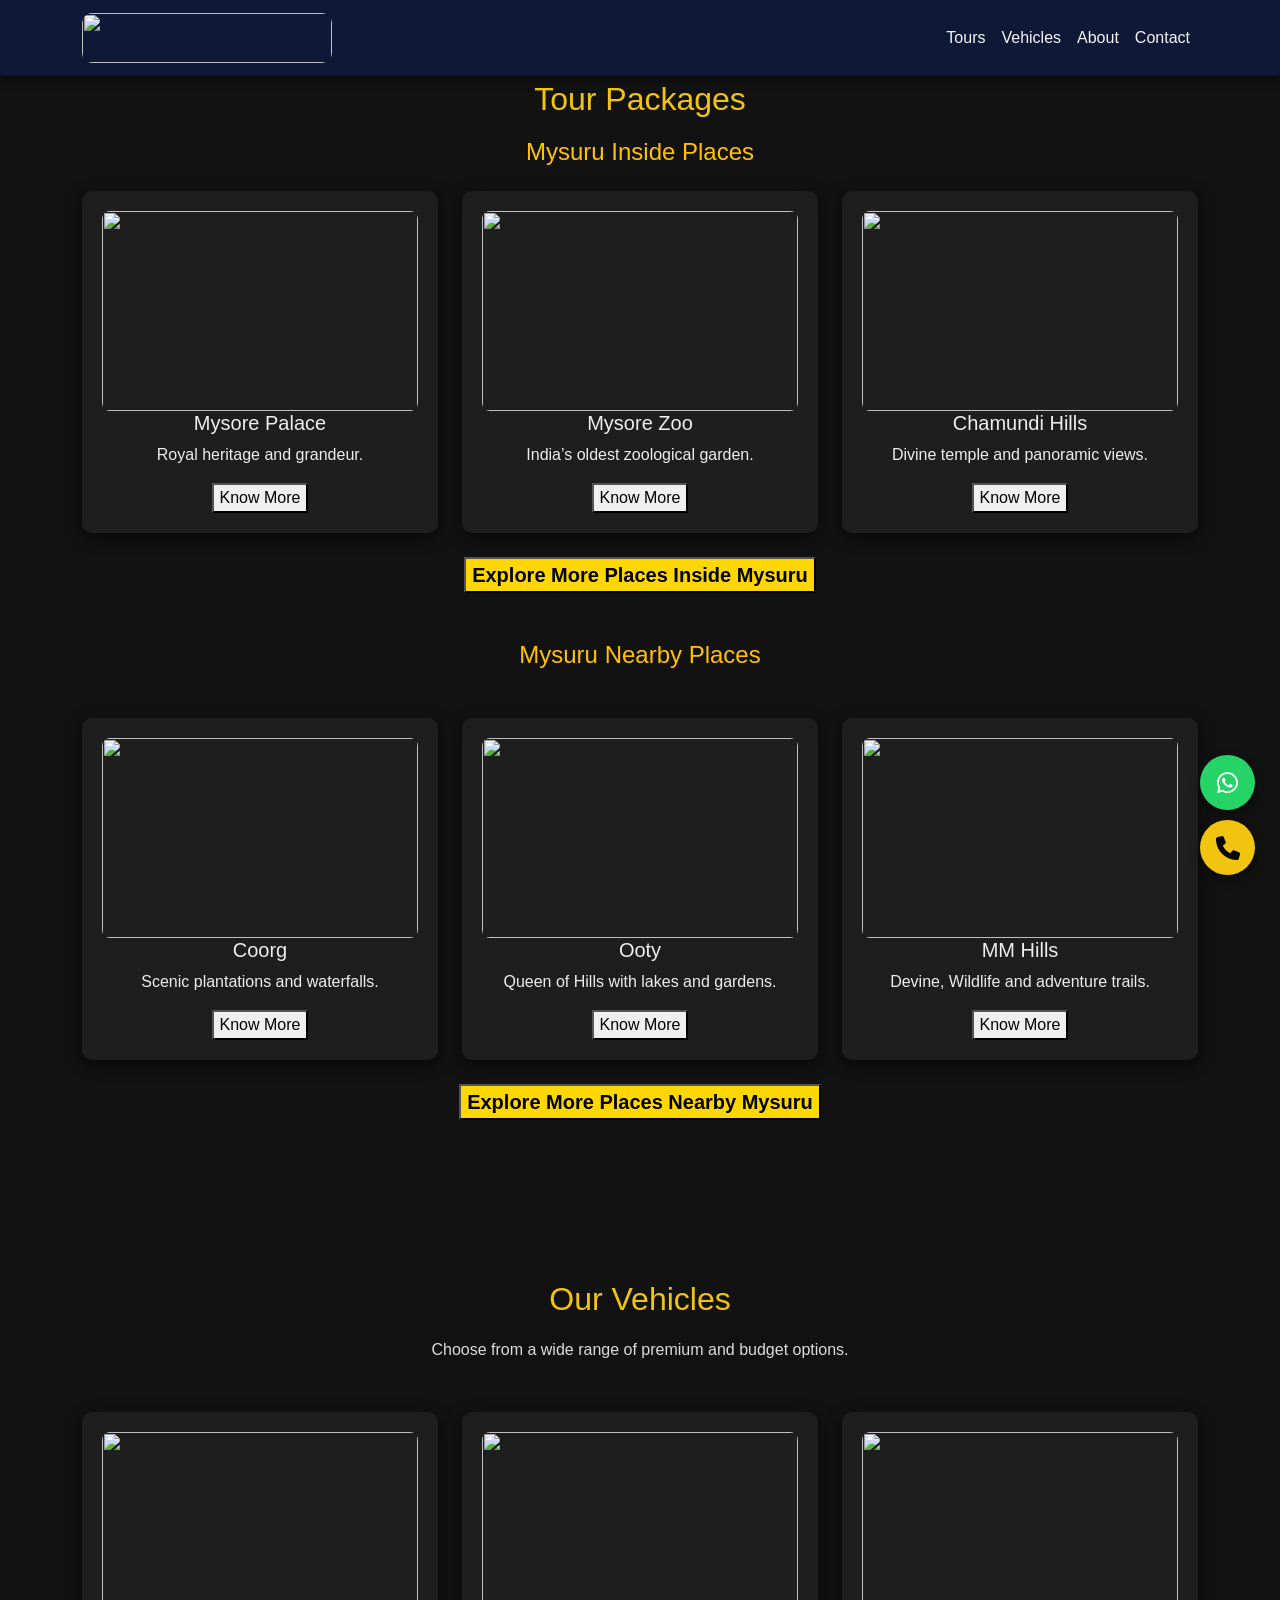
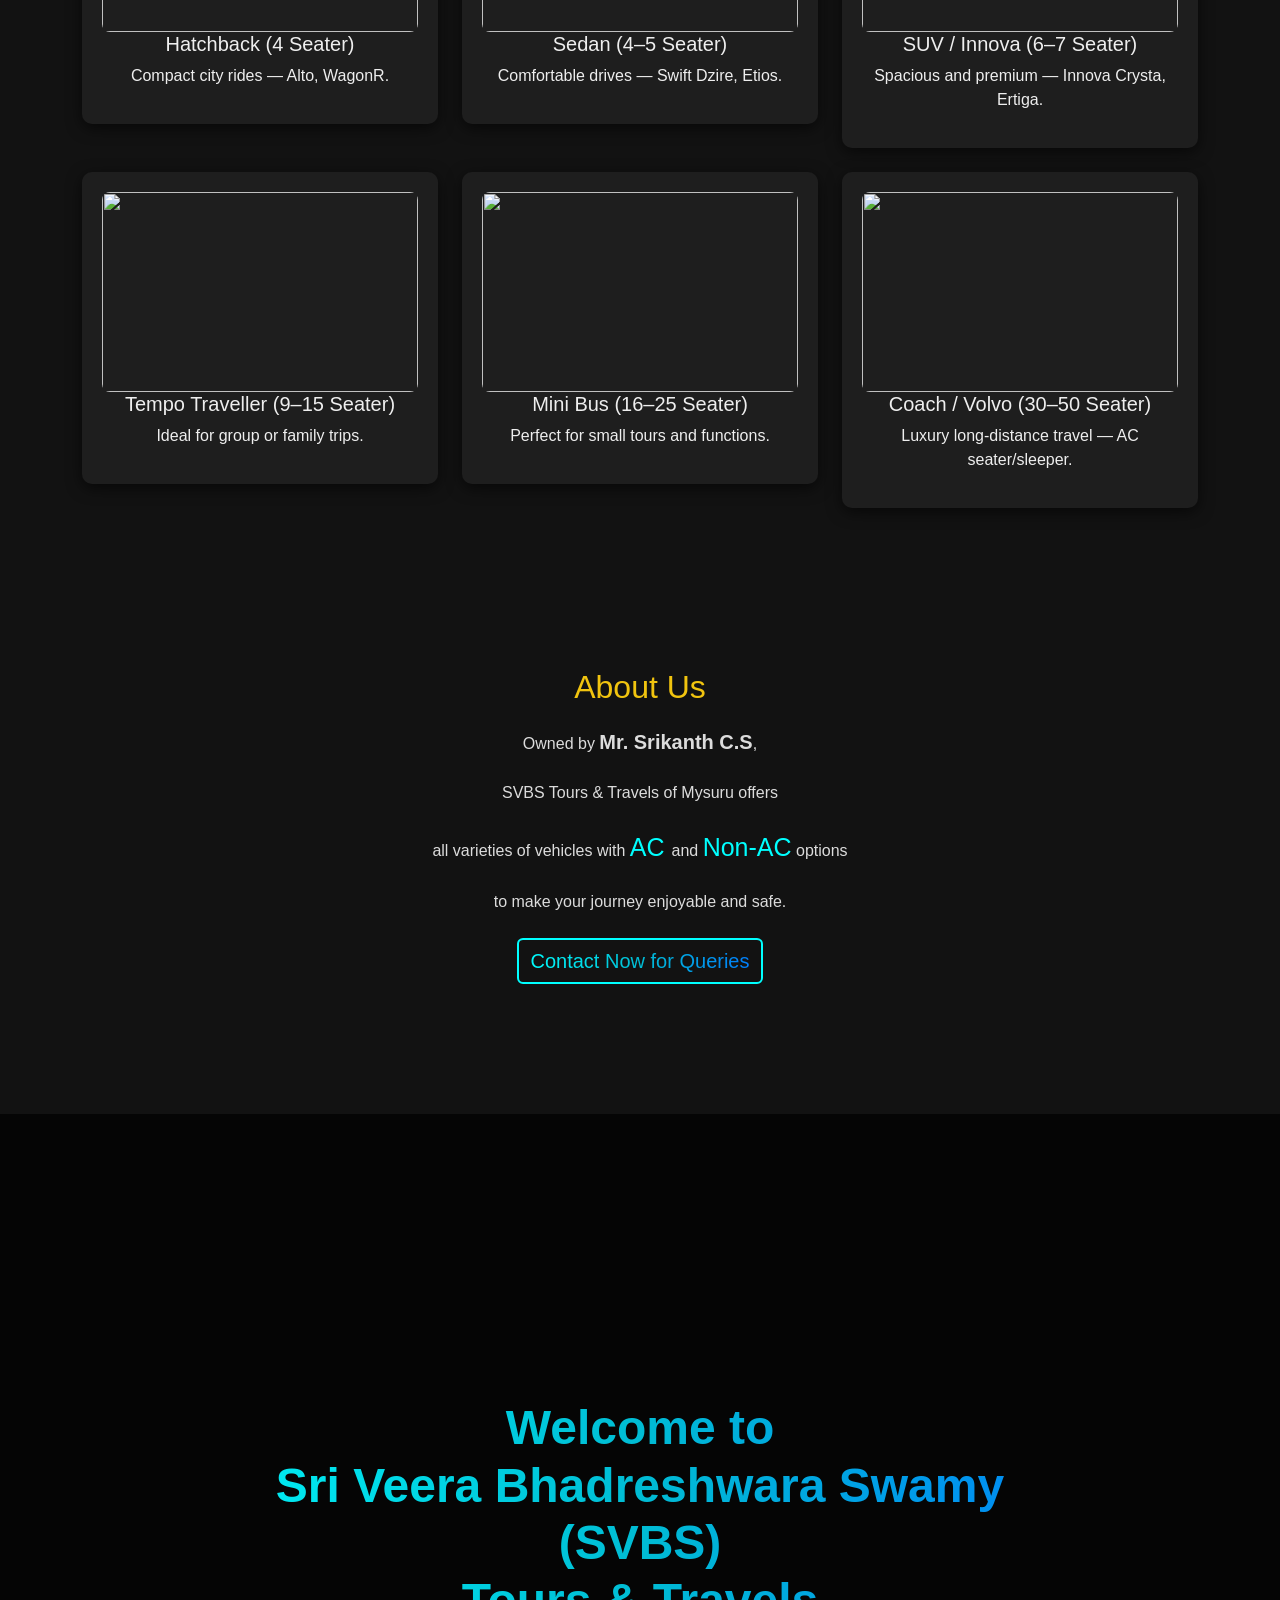
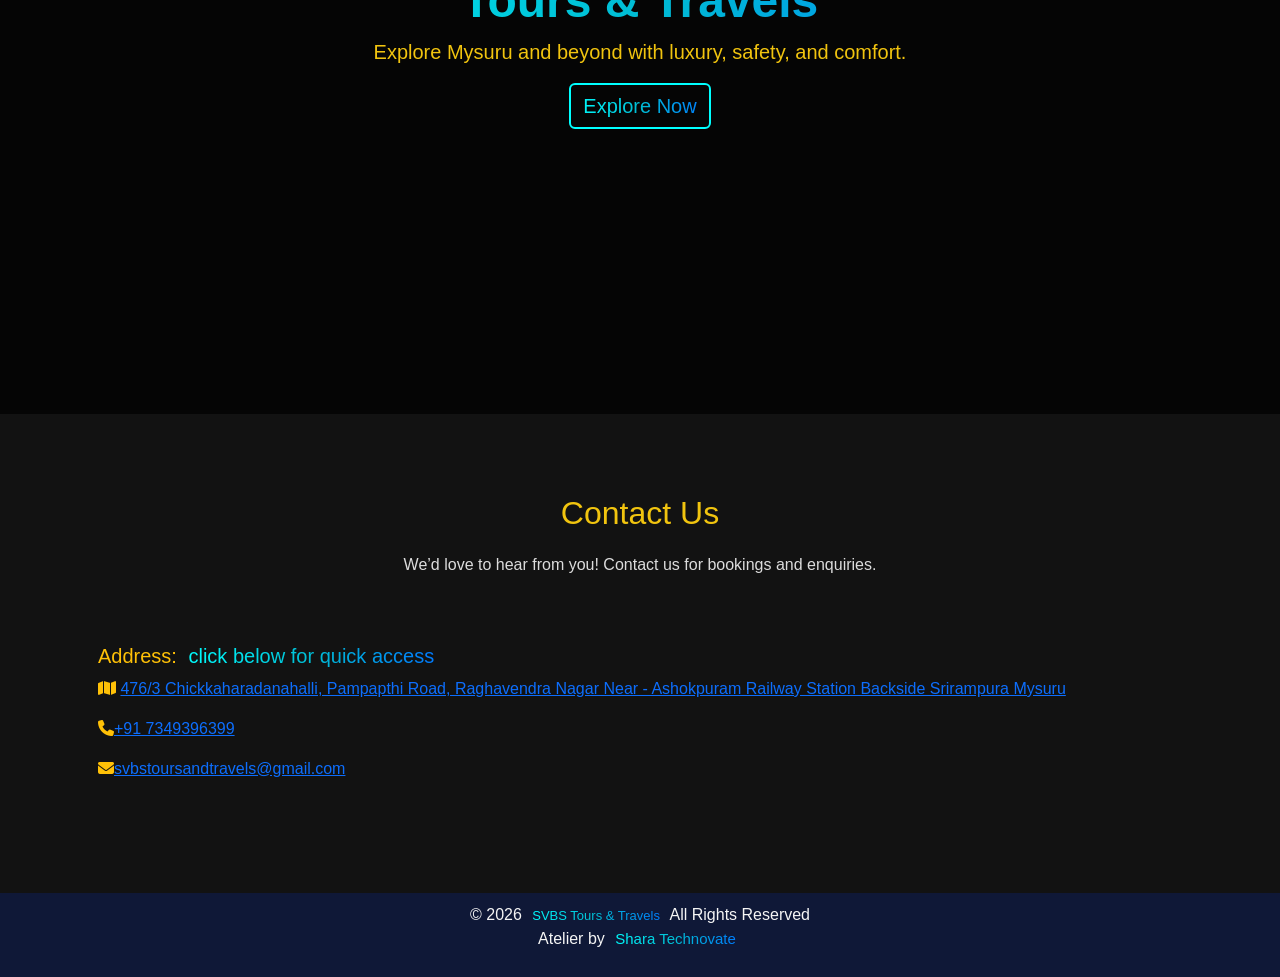
==== index.html @ b5ef2f36 "modified" ====
<!DOCTYPE html>
<html lang="en">

<head>
  <meta charset="UTF-8" />
  <meta name="viewport" content="width=device-width, initial-scale=1.0" />
  <title>SVBS Tours and Travels</title>
  <link href="https://cdn.jsdelivr.net/npm/bootstrap@5.3.2/dist/css/bootstrap.min.css" rel="stylesheet">
  <link href="https://cdn.jsdelivr.net/npm/aos@2.3.4/dist/aos.css" rel="stylesheet">
  <link rel="stylesheet" href="https://cdnjs.cloudflare.com/ajax/libs/font-awesome/6.4.0/css/all.min.css">
  <link rel="shortcut icon" href="https://res.cloudinary.com/svbs/image/upload/v1771502248/SVBS-Logo_cmgae9.png"
    type="image/x-icon">
  <link rel="stylesheet" href="./index.css">
</head>

<body>
  <nav class="navbar navbar-expand-lg fixed-top">
    <div class="container">
      <a class="navbar-brand fw-bold text-warning" href="https://svbstoursandtravels.netlify.app/">
        <img src="https://res.cloudinary.com/svbs/image/upload/v1771502248/SVBS-Logo_cmgae9.png" height="50px"
          width="250px" alt="" style="border-radius: 10px;">
      </a>
      <button class="navbar-toggler bg-light" type="button" data-bs-toggle="collapse" data-bs-target="#navbarNav">
        <span class="navbar-toggler-icon"></span>
      </button>
      <div class="collapse navbar-collapse" id="navbarNav">
        <ul class="navbar-nav ms-auto">
          <li class="nav-item"><a class="nav-link" href="#tours">Tours</a></li>
          <li class="nav-item"><a class="nav-link" href="#vehicles">Vehicles</a></li>
          <li class="nav-item"><a class="nav-link" href="#about">About</a></li>
          <li class="nav-item"><a class="nav-link" href="#contact">Contact</a></li>
        </ul>
      </div>
    </div>
  </nav>
  <!-- tours -->
  <section id="tours">
    <div class="container" data-aos="fade-up">
      <div class="section-title">
        <h2>Tour Packages</h2>
      </div>
      <h4 class="text-center text-warning mb-4">Mysuru Inside Places</h4>
      <div class="row g-4">
        <div class="col-md-4">
          <div class="tour-card">
            <img class="auto-change" src="">
            <!-- Overlay Content -->
            <div class="overlay">
              <div>
                <h5>🏰 Mysore Palace (Amba Vilas Palace)</h5>
                One of India’s most magnificent royal residences and the most visited monument in
                Karnataka after the Taj Mahal.
              </div>
            </div>
            <h5>Mysore Palace</h5>
            <p>Royal heritage and grandeur.</p>
            <button>Know More</button>
          </div>
          <script>
            const autoChange = document.querySelector('.auto-change');
            const autoChangeImages = [
              'https://karnatakatourism.org/_next/image/?url=https%3A%2F%2Fweb-cms.karnatakatourism.org%2Fwp-content%2Fuploads%2F2025%2F06%2FMysuru-Palace-banner-1920_1100.jpg&w=3840&q=75',
              'https://res.cloudinary.com/svbs/image/upload/v1771502366/mysore-palace_q3xonq.jpg',
              'https://upload.wikimedia.org/wikipedia/commons/a/a4/Mysore_Palace_Morning.jpg',
              'https://www.wendywutours.co.uk/resource/upload/2255/mysore-palace.jpg.webp',
              'https://www.mysoretourism.org.in/images/v2/places-to-visit/mysore-maharaja-palace-header-mysore-tourism.jpg'
            ];
            let autoChangeIndex = 0;
            // Set first image immediately
            autoChange.src = autoChangeImages[0];
            // Start interval
            setInterval(() => {
              autoChangeIndex = (autoChangeIndex + 1) % autoChangeImages.length;
              autoChange.setAttribute("src", autoChangeImages[autoChangeIndex]);
            }, 2000);
          </script>
        </div>
        <div class="col-md-4">
          <div class="tour-card">
            <img class="auto-change-zoo" src="">
              <!-- Overlay Content -->
            <div class="overlay">
              <div>
                <h5>Official name: Sri Chamarajendra Zoological Gardens</h5>
                One of the oldest and most well-maintained zoos in India, famous for its clean layout, wide enclosures, and conservation efforts.
                Initially created as a private royal menagerie, later opened to the public.
                It is considered one of the cleanest zoos in India and attracts millions of visitors annually.
              </div>
            </div>
            <h5>Mysore Zoo</h5>
            <p>India’s oldest zoological garden.</p>
            <button>Know More</button>
          </div>
          <script>
            const autoChangeZoo = document.querySelector('.auto-change-zoo');
            const autoChangeZooImages = [
              'https://res.cloudinary.com/svbs/image/upload/v1771502369/mysore-zoo_qi1hof.jpg',
              'https://res.cloudinary.com/svbs/image/upload/v1772014987/mz3_ztjzjm.jpg',
              'https://res.cloudinary.com/svbs/image/upload/v1771502854/mysore_zoo_biw3sf.jpg',
              'https://res.cloudinary.com/svbs/image/upload/v1772014986/mz1_xqa7xm.jpg',
              'https://res.cloudinary.com/svbs/image/upload/v1772014987/mz2_ckg2nd.jpg',
              'https://res.cloudinary.com/svbs/image/upload/v1772014988/mz4_rlojo3.webp'
            ];
            let autoChangeZooIndex = 0;
            // Set first image immediately
            autoChangeZoo.src = autoChangeZooImages[0];
            // Start interval
            setInterval(() => {
              autoChangeZooIndex = (autoChangeZooIndex + 1) % autoChangeZooImages.length;
              autoChangeZoo.setAttribute("src", autoChangeZooImages[autoChangeZooIndex]);
            }, 2000);
          </script>
        </div>
        <div class="col-md-4">
          <div class="tour-card">
            <img class="auto-change-ch" src="">
              <!-- Overlay Content -->
            <div class="overlay">
              <div>
                <h5></h5>
                Chamundi Hills rises about 1,000 meters above sea level and offers a full panoramic view of Mysuru city. 
                dedicated to Goddess Chamundeshwari,The hill also features a 16-foot tall monolithic Nandi statue, 
                carved from a single rock, which is one of the largest of its kind in India.
              </div>
            </div>
            <h5>Chamundi Hills</h5>
            <p>Divine temple and panoramic views.</p>
            <button>Know More</button>
          </div>
          <script>
            const autoChangeCh = document.querySelector('.auto-change-ch');
            const autoChangeChImages = [
              'https://res.cloudinary.com/svbs/image/upload/v1771502364/chamundi-hills_d0kpwu.webp',
              'https://res.cloudinary.com/svbs/image/upload/v1772014975/chamundi_hills_7_eds3k3.jpg',
              'https://res.cloudinary.com/svbs/image/upload/v1772014973/chamundi_hills_1_lazu5q.jpg',
              'https://res.cloudinary.com/svbs/image/upload/v1772014974/chamundi_hills_4_pcuydx.jpg',
              'https://res.cloudinary.com/svbs/image/upload/v1772014974/chamundi_hills_3_azt4dk.jpg'
            ];
            let autoChangeChIndex = 0;
            // Set first image immediately
            autoChangeCh.src = autoChangeChImages[0];
            // Start interval
            setInterval(() => {
              autoChangeChIndex = (autoChangeChIndex + 1) % autoChangeChImages.length;
              autoChangeCh.setAttribute("src", autoChangeChImages[autoChangeChIndex]);
            }, 2000);
          </script>
        </div>
        <div class="explore">
          <a href="mysuru-inside-places.html" target="_blank"><button>Explore More Places Inside Mysuru</button></a>
        </div>
      </div>

      <!-- Mysuru Nearby Places -->
      <h4 class="text-center text-warning my-5">Mysuru Nearby Places</h4>
      <div class="row g-4">
        <div class="col-md-4">
          <div class="tour-card">
            <img class="auto-change-crg" src="">
              <!-- Overlay Content -->
            <div class="overlay">
              <div>
                Coorg, also called Kodagu, is a beautiful hill region in Karnataka known for its coffee plantations and misty hills.
                It is known as "Scotland of India"
              </div>
            </div>
            <h5>Coorg</h5>
            <p>Scenic plantations and waterfalls.</p>
            <button>Know More</button>
          </div>
          <script>
            const autoChangecrg = document.querySelector('.auto-change-crg');
            const autoChangecrgImages = [
              'https://res.cloudinary.com/svbs/image/upload/v1771502365/coorg_tkgufz.webp',
              'https://res.cloudinary.com/svbs/image/upload/v1771502740/coorg_x5jxsd.jpg',
              'https://res.cloudinary.com/svbs/image/upload/v1771502778/1024px-Dubare_Elephant_Camp_20180319124920_dcomwv.jpg',
              'https://res.cloudinary.com/svbs/image/upload/v1771502773/Namdroling-Monastery_r7rlhr.jpg',
              'https://res.cloudinary.com/svbs/image/upload/v1771502742/Harangi_Dam_dyrm2f.jpg',
              'https://res.cloudinary.com/svbs/image/upload/v1771502731/Chelavara_Water_Falls_ephjkv.jpg',
              'https://res.cloudinary.com/svbs/image/upload/v1771502749/Mallalli-falls-Coorg_a08fwb.avif',
              'https://res.cloudinary.com/svbs/image/upload/v1771502781/abhey_falls_kyj2jq.jpg'
            ];
            let autoChangecrgIndex = 0;
            // Set first image immediately
            autoChangecrg.src = autoChangecrgImages[0];
            // Start interval
            setInterval(() => {
              autoChangecrgIndex = (autoChangecrgIndex + 1) % autoChangecrgImages.length;
              autoChangecrg.setAttribute("src", autoChangecrgImages[autoChangecrgIndex]);
            }, 2000);
          </script>
        </div>
        <div class="col-md-4">
          <div class="tour-card">
            <img class="auto-change-oot" src="">
              <!-- Overlay Content -->
            <div class="overlay">
              <div>
                Ooty (Udhagamandalam), the "Queen of Hill Stations" in Tamil Nadu, is a premier tourist destination nestled in the Nilgiri Hills at 2,240 meters.
                It is known for its cool climate, tea gardens, and beautiful Nilgiri hills.
              </div>
            </div>
            <h5>Ooty</h5>
            <p>Queen of Hills with lakes and gardens.</p>
            <button>Know More</button>
          </div>
          <script>
            const autoChangeoot = document.querySelector('.auto-change-oot');
            const autoChangeootImages = [
              'https://res.cloudinary.com/svbs/image/upload/v1771502370/ooty_b6txcy.jpg',
              'https://res.cloudinary.com/svbs/image/upload/v1772014989/botanical-garden-1067x800_kndfc3.webp',
              'https://res.cloudinary.com/svbs/image/upload/v1772014989/doddabetta_z1mt8i.jpg',
              'https://res.cloudinary.com/svbs/image/upload/v1772014989/Avalanche-Lake_lyi0s6.webp',
              'https://res.cloudinary.com/svbs/image/upload/v1772015001/toda_hut_m10aup.webp',
              'https://res.cloudinary.com/svbs/image/upload/v1772014993/Shooting-Point-Ooty_adofs8.webp',
              'https://res.cloudinary.com/svbs/image/upload/v1772014992/Pykara-Lake-1200x800_sh45di.webp',
              'https://res.cloudinary.com/svbs/image/upload/v1772014992/mukurthi-national-park-_gb9m1c.jpg',
              'https://res.cloudinary.com/svbs/image/upload/v1772014991/moyar-river-1200x800_t69aqu.webp',
              'https://res.cloudinary.com/svbs/image/upload/v1772014992/Ooty-Lake_mzlddw.webp'
            ];
            let autoChangeootIndex = 0;
            // Set first image immediately
            autoChangeoot.src = autoChangeootImages[0];
            // Start interval
            setInterval(() => {
              autoChangeootIndex = (autoChangeootIndex + 1) % autoChangeootImages.length;
              autoChangeoot.setAttribute("src", autoChangeootImages[autoChangeootIndex]);
            }, 2000);
          </script>
        </div>
        <div class="col-md-4">
          <div class="tour-card">
            <img class="auto-change-mmh" src="">
              <!-- Overlay Content -->
            <div class="overlay">
              <div>
              </div>
            </div>
            <h5>MM Hills</h5>
            <p>Devine, Wildlife and adventure trails.</p>
            <button>Know More</button>
          </div>
          <script>
            const autoChangemmh = document.querySelector('.auto-change-mmh');
            const autoChangemmhImages = [
              'https://pbs.twimg.com/media/Frl8KTtX0AEH_cS.jpg',
              'https://blogger.googleusercontent.com/img/b/R29vZ2xl/AVvXsEgBl-JMU0gdR9vrdqfgFen1deAw-3LqFRSK2GqGXf9qyDZG1boZioyZBmZN0GUK78KbF0lazK_dUs5kVM9POnmbzZYVPJLvLwW8WuNiJzRUDoOBjxku6TOUM67voKUT8Z9bxhyphenhyphenC9PWadldw/w1200-h630-p-k-no-nu/MM+n+BR+Hills+007.jpg',
              'https://encrypted-tbn0.gstatic.com/images?q=tbn:ANd9GcTiDG5YzYkMSKHQ1u8Qlp1DuDd8K47PT3F47A&s',
              'https://static.toiimg.com/photo/52359328.cms',
              'https://res.cloudinary.com/svbs/image/upload/v1771502678/Hogenakkal-Falls_olovow.jpg',
              'https://res.cloudinary.com/svbs/image/upload/v1771502687/shivanasamudra_q0gzu5.jpg',
              'https://res.cloudinary.com/svbs/image/upload/v1771502681/rampura_wildlife_sancury_falls_l7knfe.jpg',
              'https://res.cloudinary.com/svbs/image/upload/v1771502659/gourishvara_befqls.jpg',
              'https://res.cloudinary.com/svbs/image/upload/v1771502677/himavad-gopalaswamy-temple-01_ukd2us.jpg',
              'https://res.cloudinary.com/svbs/image/upload/v1771502721/chamarajeshwara_temple_pnqlar.jpg'
            ];
            let autoChangemmhIndex = 0;
            // Set first image immediately
            autoChangemmh.src = autoChangemmhImages[0];
            // Start interval
            setInterval(() => {
              autoChangemmhIndex = (autoChangemmhIndex + 1) % autoChangemmhImages.length;
              autoChangemmh.setAttribute("src", autoChangemmhImages[autoChangemmhIndex]);
            }, 2000);
          </script>
        </div>
        <div class="explore">
          <a href="./mysuru-nearby-places.html" target="_blank"><button>Explore More Places Nearby Mysuru</button></a>
        </div>
      </div>
    </div>
  </section>

  <!-- vehicles -->
  <section id="vehicles">
    <div class="container" data-aos="fade-up">
      <div class="section-title">
        <h2>Our Vehicles</h2>
        <p>Choose from a wide range of premium and budget options.</p>
      </div>
      <div class="row g-4">
        <div class="col-md-4">
          <div class="vehicle-card"><img
              src="https://res.cloudinary.com/svbs/image/upload/v1771502166/Hatchback-4-seater_vze0sq.png">
            <h5>Hatchback (4 Seater)</h5>
            <p>Compact city rides — Alto, WagonR.</p>
          </div>
        </div>
        <div class="col-md-4">
          <div class="vehicle-card"><img
              src="https://res.cloudinary.com/svbs/image/upload/v1771502172/sedan-4-seater_mit9rh.png">
            <h5>Sedan (4–5 Seater)</h5>
            <p>Comfortable drives — Swift Dzire, Etios.</p>
          </div>
        </div>
        <div class="col-md-4">
          <div class="vehicle-card"><img
              src="https://res.cloudinary.com/svbs/image/upload/v1771502176/suv-innova_q3qwiu.png">
            <h5>SUV / Innova (6–7 Seater)</h5>
            <p>Spacious and premium — Innova Crysta, Ertiga.</p>
          </div>
        </div>
        <div class="col-md-4">
          <div class="vehicle-card"><img
              src="https://res.cloudinary.com/svbs/image/upload/v1771502164/tempo-traveller_ky6dlu.png">
            <h5>Tempo Traveller (9–15 Seater)</h5>
            <p>Ideal for group or family trips.</p>
          </div>
        </div>
        <div class="col-md-4">
          <div class="vehicle-card"><img
              src="https://res.cloudinary.com/svbs/image/upload/v1771502169/mini-bus_nomw1d.jpg">
            <h5>Mini Bus (16–25 Seater)</h5>
            <p>Perfect for small tours and functions.</p>
          </div>
        </div>
        <div class="col-md-4">
          <div class="vehicle-card"><img
              src="https://res.cloudinary.com/svbs/image/upload/v1771502165/coach_xmmwvg.avif">
            <h5>Coach / Volvo (30–50 Seater)</h5>
            <p>Luxury long-distance travel — AC seater/sleeper.</p>
          </div>
        </div>
      </div>
    </div>
  </section>

  <!-- about -->
  <section id="about">
    <div class="container" data-aos="fade-up">
      <div class="section-title">
        <h2>About Us</h2>
        <p>Owned by <strong style="font-size: 20px;">Mr. Srikanth C.S</strong>,
          <br><br>SVBS Tours & Travels of Mysuru offers
          <br><br>all varieties of vehicles with <span style="font-size: 25px; color: aqua;">AC </span>and <span
            style="font-size: 25px; color: aqua;"> Non-AC</span> options
          <br> <br> to make your journey enjoyable and safe.
          <br> <br> <a href="#contact" class="btn">Contact Now for Queries</a>
        </p>
      </div>
    </div>
  </section>

  <!-- hero -->
  <section class="hero" id="home">
    <div class="container" data-aos="fade-up">
      <h1>Welcome to <br> Sri Veera Bhadreshwara Swamy <br>(SVBS) <br> Tours & Travels</h1>
      <p class="lead">Explore Mysuru and beyond with luxury, safety, and comfort.</p>
      <a href="#tours" class="btn">Explore Now</a>
    </div>
  </section>
  <script>
    const hero = document.querySelector('.hero');
    const images = [
      'https://res.cloudinary.com/svbs/image/upload/v1771502164/anil_xizvdn.jpg',
      'https://res.cloudinary.com/svbs/image/upload/v1771502174/sipayi_byvfjo.jpg',
      'https://res.cloudinary.com/svbs/image/upload/v1771502168/maha_ejxjfl.jpg'
    ];
    let index = 0;
    setInterval(() => {
      index = (index + 1) % images.length;
      hero.style.backgroundImage = `url('${images[index]}')`;
    }, 2000);
  </script>

  <!-- contact -->
  <section id="contact">
    <div class="container" data-aos="fade-up">
      <div class="section-title">
        <h2>Contact Us</h2>
        <p>We’d love to hear from you! Contact us for bookings and enquiries.</p>
      </div>
      <div class="p-3">
        <h5 class="text-warning">Address: <button
            style="font-size: 20px;background: linear-gradient(90deg, #00ffff, #00bcd4, #0077ff);-webkit-background-clip: text;color: transparent; border: none;">click
            below for quick access</button></h5>
        <p><i class="fa fa-map text-warning"></i> <a href="https://maps.app.goo.gl/qGbN86onHVzcCCCt9?g_st=aw">
            476/3 Chickkaharadanahalli, Pampapthi Road, Raghavendra Nagar Near - Ashokpuram Railway Station Backside
            Srirampura Mysuru
          </a></p>
        <p><i class="fa fa-phone text-warning"></i><a href="tel:+917349396399">+91 7349396399</a></p>
        <p><i class="fa fa-envelope text-warning"></i><a
            href="mailto:svbstoursandtravels@gmail.com">svbstoursandtravels@gmail.com</a></p>
      </div>
    </div>
  </section>
  <!-- footer -->
  <footer>
    <p>© <span id="year"></span> <a target="_blank" href="./index.html"><button
          style="font-size: 13px;background: linear-gradient(90deg, #00ffff, #00bcd4, #0077ff);-webkit-background-clip: text;color: transparent; border: none;">SVBS
          Tours & Travels</button></a> All Rights Reserved <br>
      Atelier by <a target="_blank" href="https://sharatechnovate.com/"><button
          style="font-size: 15px;background: linear-gradient(90deg, #00ffff, #00bcd4, #0077ff);-webkit-background-clip: text;color: transparent; border: none;">Shara
          Technovate</button></a></p>

  </footer>

  <!-- Floating WhatsApp & Call Buttons -->
  <div class="floating-buttons">
    <a href="https://wa.me/917349396399" target="_blank" title="Chat on WhatsApp"><i class="fab fa-whatsapp"></i></a>
    <a href="tel:+917349396399" class="call" title="Call Now"><i class="fa fa-phone"></i></a>
  </div>

  <script src="https://cdn.jsdelivr.net/npm/bootstrap@5.3.2/dist/js/bootstrap.bundle.min.js"></script>
  <script src="https://cdn.jsdelivr.net/npm/aos@2.3.4/dist/aos.js"></script>
  <script>AOS.init();
    // Auto-update year in footer
    document.getElementById("year").textContent = new Date().getFullYear();
  </script>
</body>

</html>
---- index.css ----
body {
    background-color: #121212;
    color: #f5f5f5;
    font-family: 'Poppins', sans-serif;
    scroll-behavior: smooth;
}
nav {
    background: #0f1837;
    box-shadow: 0 2px 10px rgba(0,0,0,0.7);
}
nav a.nav-link {
    color: #f5f5f5 !important;
    font-weight: 500;
}
nav a.nav-link:hover {
    color: #f1c40f !important;
}
.hero {
    background-size: contain;
    background-repeat: no-repeat;
    background-position: center;
    height: 100vh;
    display: flex;
    align-items: center;
    justify-content: center;
    text-align: center;
    position: relative;
    transition: background-image 1.5s ease-in-out; /* fade effect */
}
.hero::before {
    content: '';
    position: absolute;
    top: 0; left: 0; right: 0; bottom: 0;
    background: rgba(0,0,0,0.7);
    z-index: 1;
}
.hero .container {
    position: relative;
    z-index: 2;
}
.container h1 {
    position: relative;
    font-size: 3rem;
    font-weight: 700;
    background: linear-gradient(90deg, #00ffff, #00bcd4, #0077ff);
    -webkit-background-clip: text;
    color: transparent;
}
.lead{
    color: #f1c40f;
}
.btn{
    border: solid 2px aqua;
    font-size: 20px;
    background: linear-gradient(90deg, #00ffff, #00bcd4, #0077ff);
    -webkit-background-clip: text;
    color: transparent;
}
section {
    padding: 80px 0;
}
.section-title h2 {
    color: #f1c40f;
    text-align: center;
    margin-bottom: 20px;
}
.section-title p {
    color: #dcdcdc;
    text-align: center;
    margin-bottom: 50px;
}
.vehicle-card, .tour-card {
    background: #1e1e1e;
    border-radius: 10px;
    box-shadow: 0 4px 15px rgba(0,0,0,0.6);
    padding: 20px;
    text-align: center;
    transition: transform 0.3s;
    color: #eee;
}
.vehicle-card img, .tour-card img, .gallery img {
    width: 100%;
    height: 200px;
    object-fit: cover;
    border-radius: 8px;
}
.vehicle-card:hover, .tour-card:hover {
    transform: translateY(-5px);
    box-shadow: 0 8px 20px rgba(241,196,15,0.3);
}
footer {
    background: #0f1837;
    color: #f5f5f5;
    padding: 10px 0;
    text-align: center;
}
/* Floating WhatsApp & Call Button */
.floating-buttons {
    position: fixed;
    bottom: 25px;
    right: 25px;
    display: flex;
    flex-direction: column;
    gap: 10px;
    z-index: 999;
}
.floating-buttons a {
    width: 55px;
    height: 55px;
    border-radius: 50%;
    display: flex;
    align-items: center;
    justify-content: center;
    background: #25D366;
    color: white;
    font-size: 24px;
    text-decoration: none;
    box-shadow: 0 4px 10px rgba(0,0,0,0.5);
    transition: 0.3s;
}
.floating-buttons a.call {
    background: #f1c40f;
    color: #000;
}
.floating-buttons a:hover {
    transform: scale(1.1);
}
.tour-card {
  position: relative;
  overflow: hidden;
  border-radius: 10px;
}

.tour-card img {
  width: 100%;
  transition: 0.4s ease;
}

/* Overlay container */
.overlay {
  position: absolute;
  top: -60px;
  left: 0;
  width: 100%;
  height: 100%;
  background: rgba(0, 0, 0, 0.6);
  color: white;
  display: flex;
  align-items: center;
  justify-content: center;
  text-align: center;
  padding: 10px;
  opacity: 0;
  transition: 0.4s ease;
}
.overlay>div{
    padding-top: 50px;
    display: flex;
    flex-direction: column;
}

/* Hover Effects */
.tour-card:hover img {
  filter: blur(4px);
  transform: scale(1.05);
}

.tour-card:hover .overlay {
  opacity: 1;
}
:hover.tour-card>button{
    background-color: #0f1837;
    color: #f1c40f;
    display: none;
}
.explore{
    width: 100%;
    display: flex;
    align-items: center;
    justify-content: center;
}
.explore>a>button{
    font-size: 20px;
    background-color: gold; 
    font-weight: bolder;
}
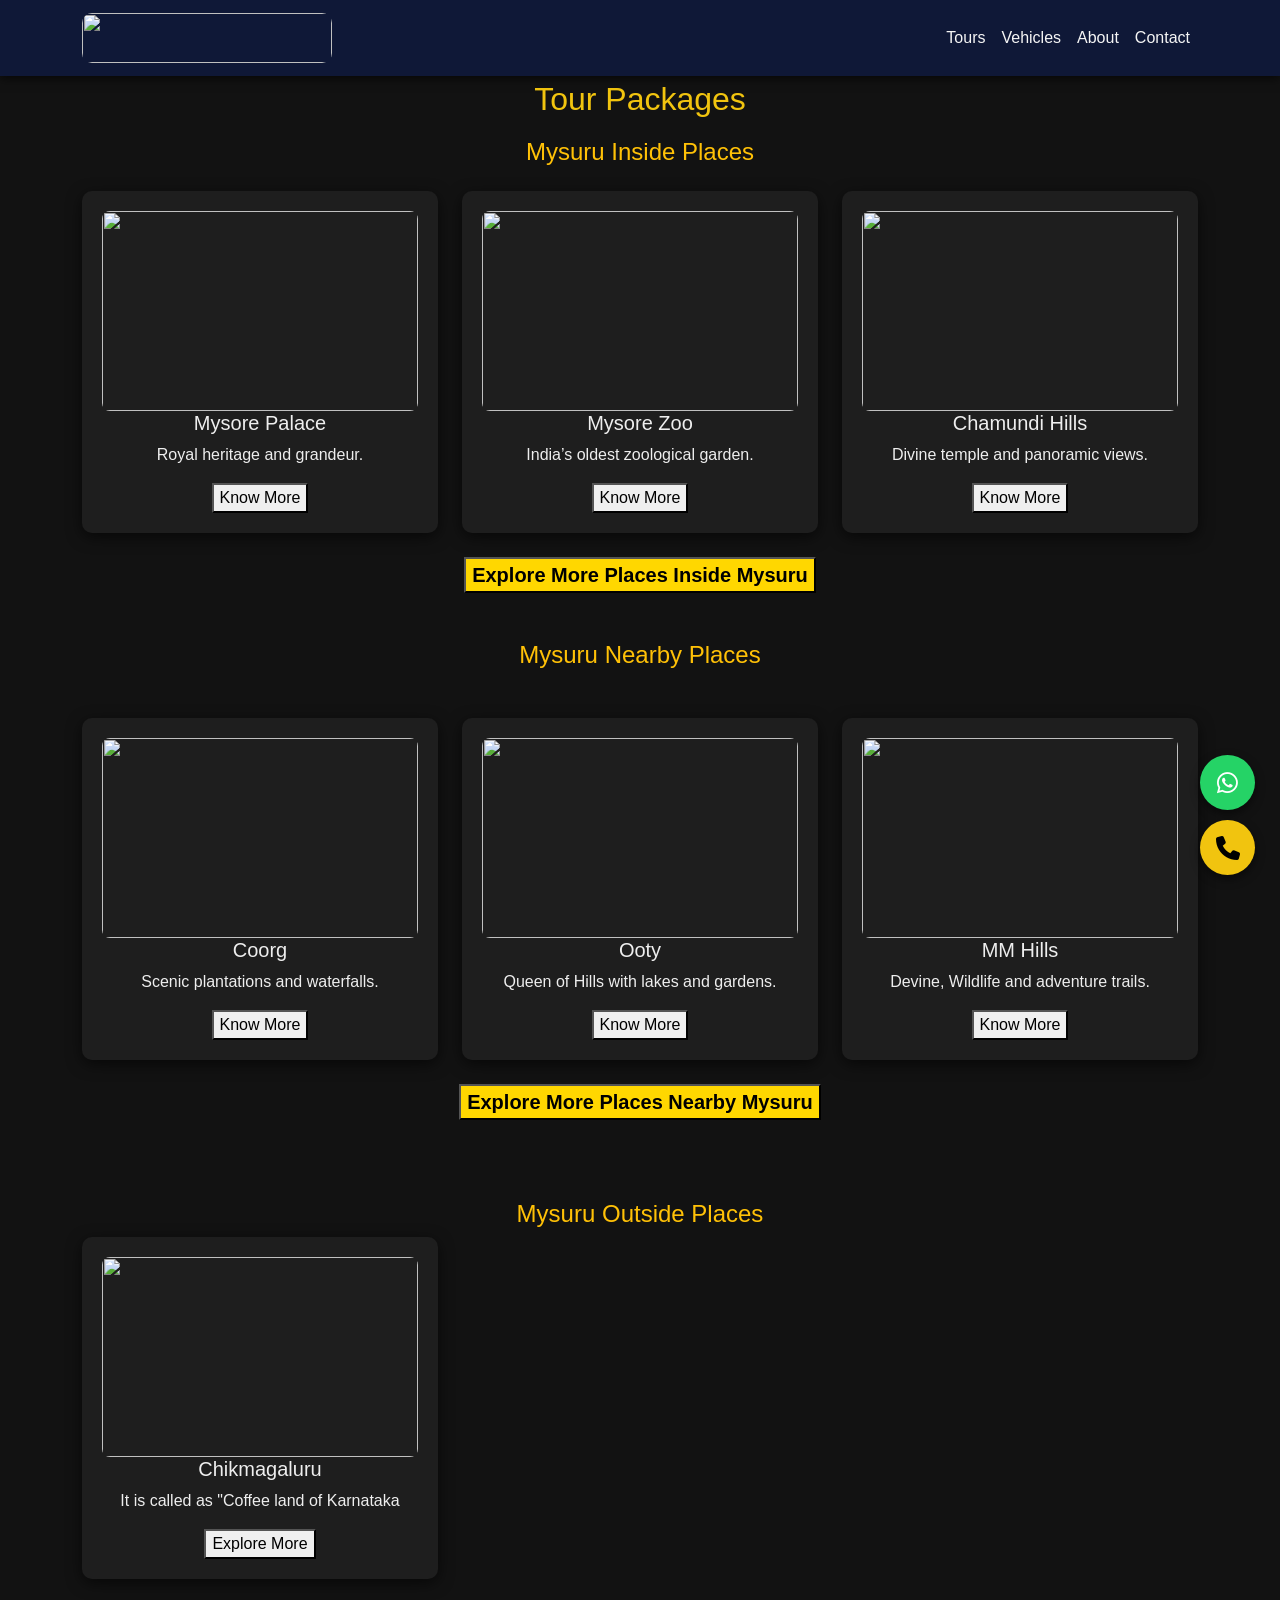
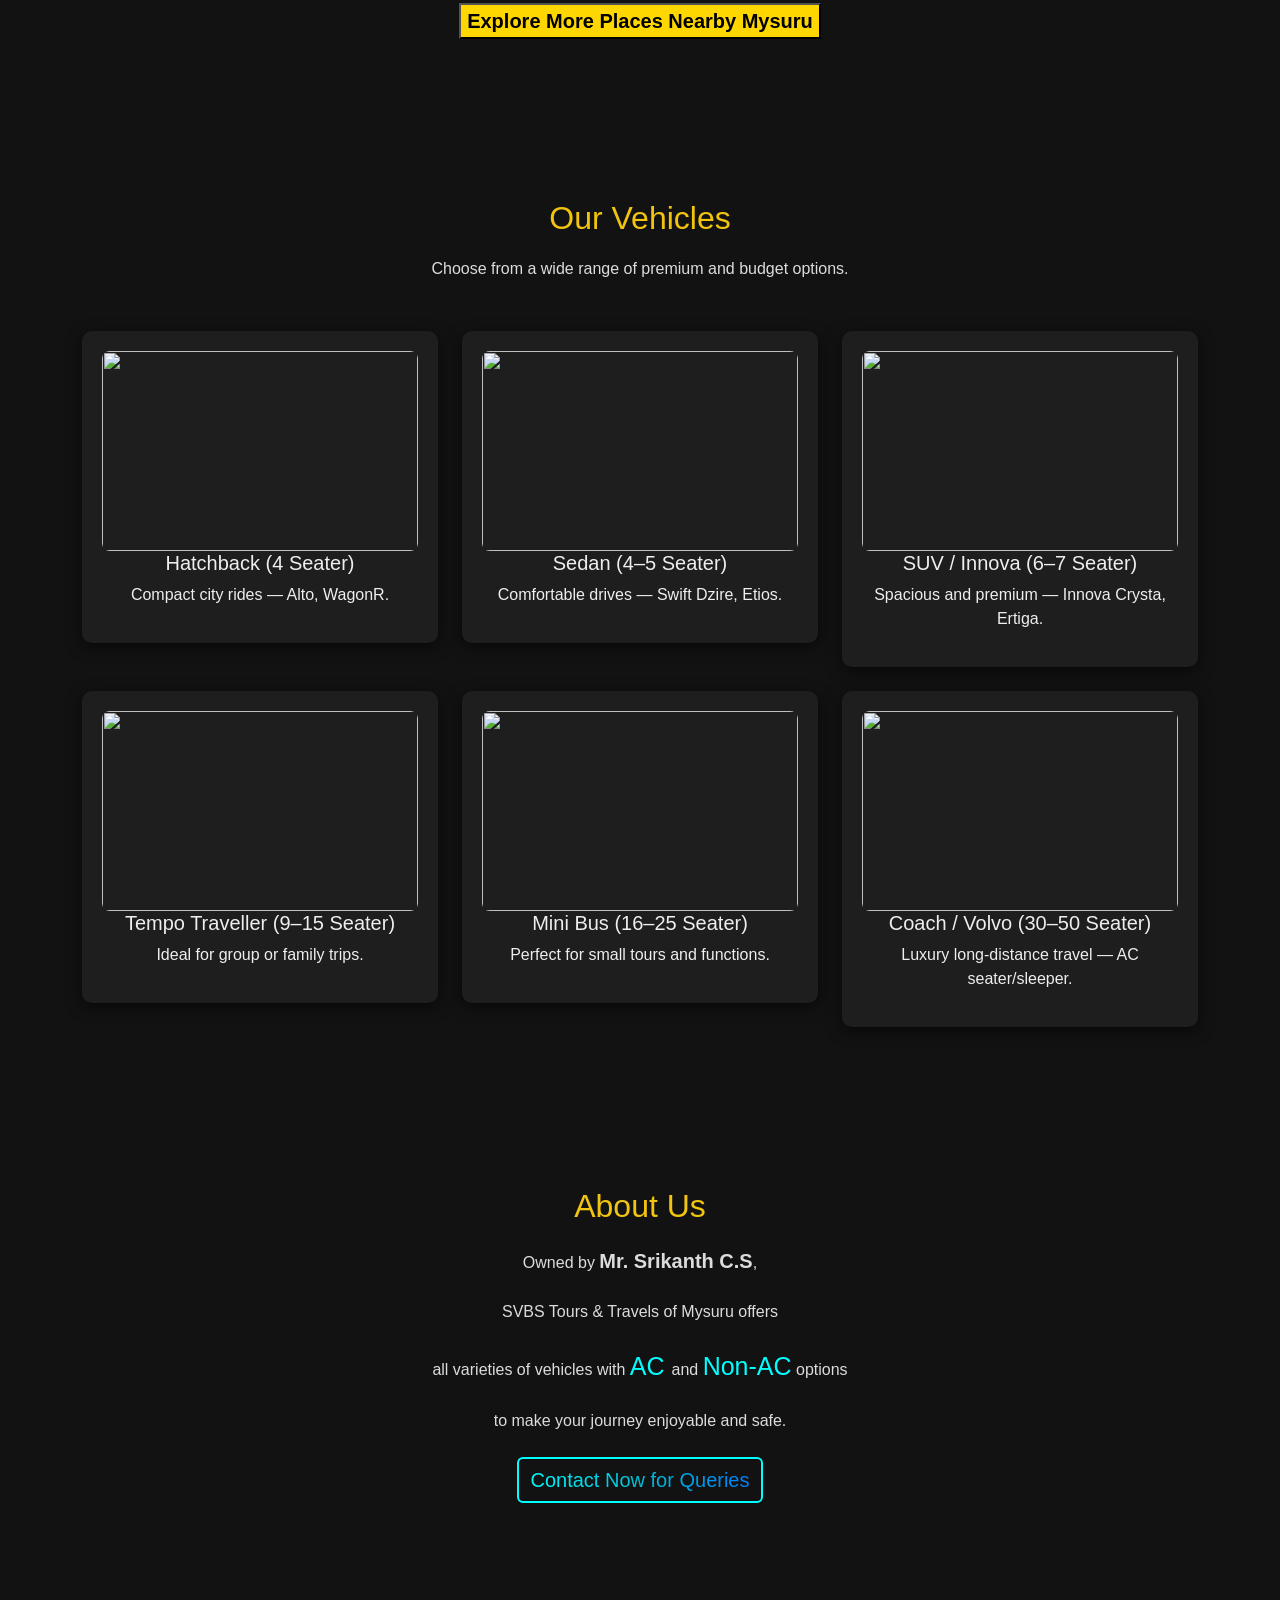
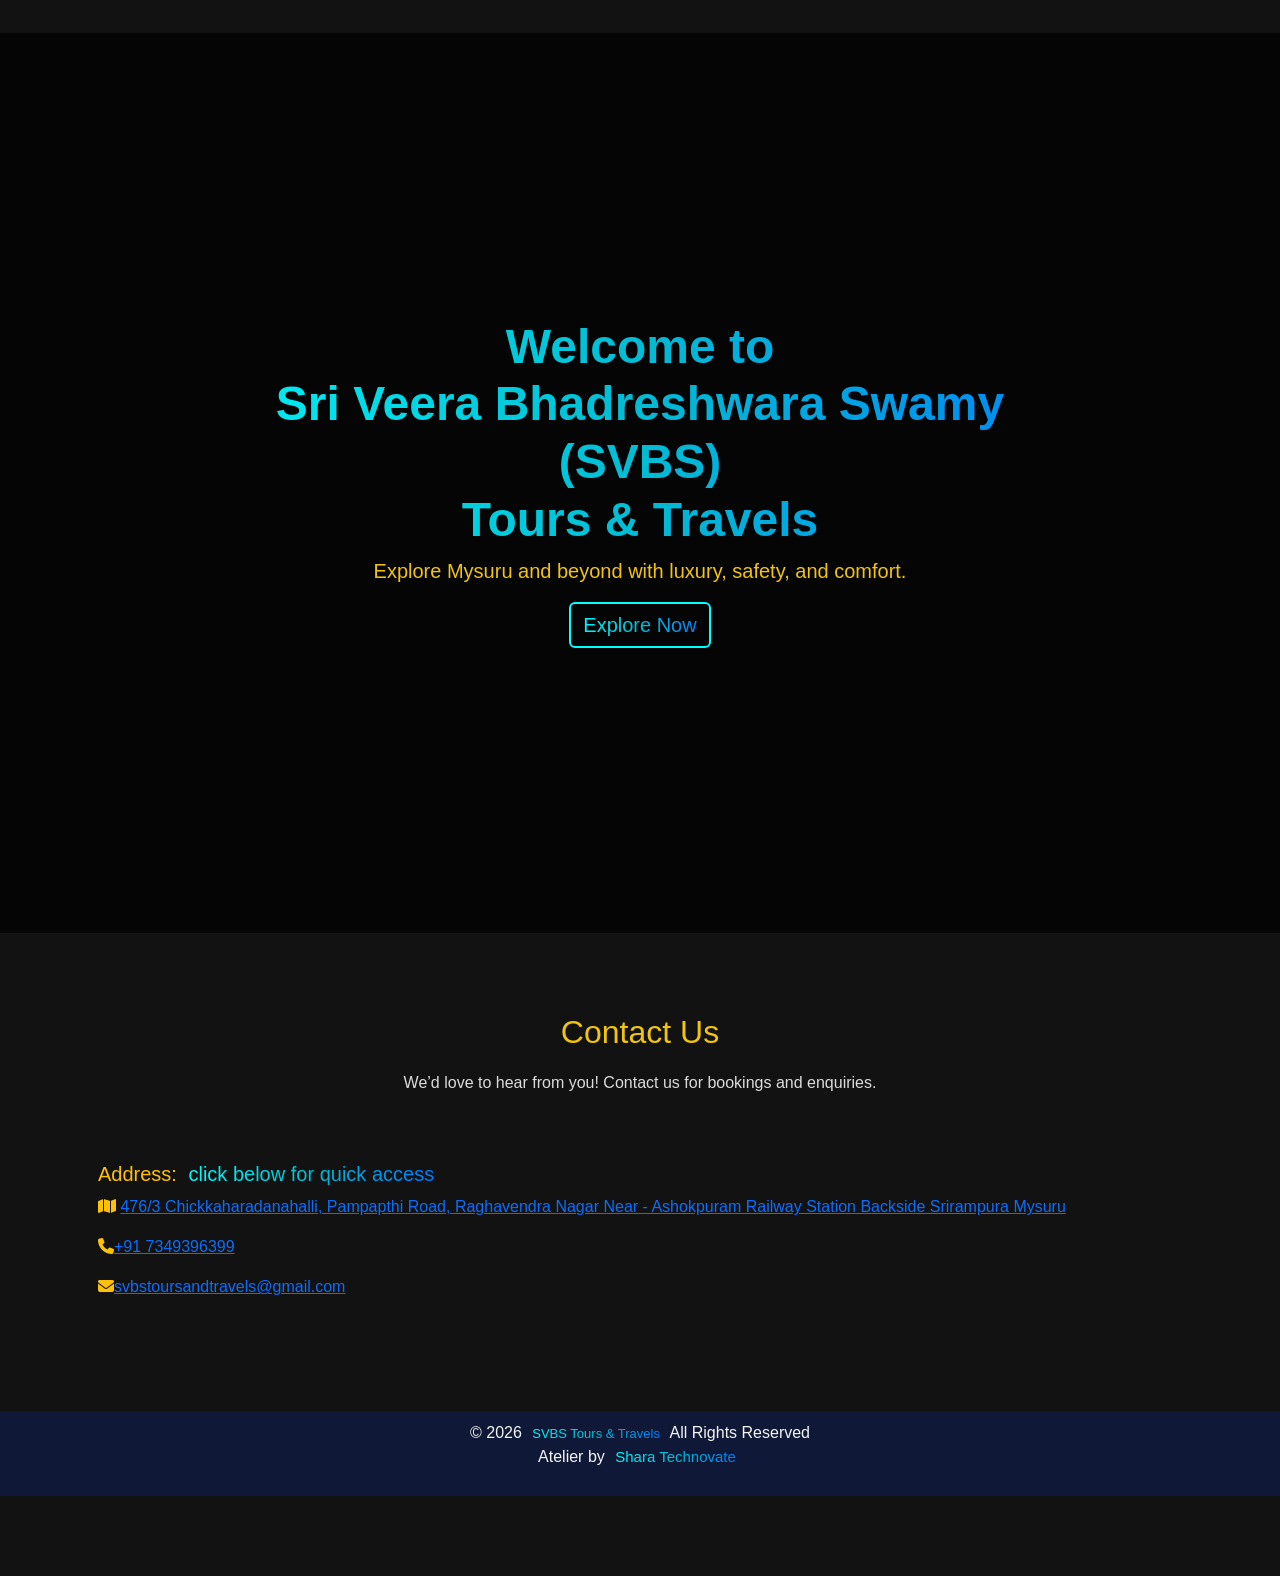
==== commit f6fabb6b: "modified" ====
--- a/index.html
+++ b/index.html
@@ -59,11 +59,11 @@
           <script>
             const autoChange = document.querySelector('.auto-change');
             const autoChangeImages = [
-              'https://karnatakatourism.org/_next/image/?url=https%3A%2F%2Fweb-cms.karnatakatourism.org%2Fwp-content%2Fuploads%2F2025%2F06%2FMysuru-Palace-banner-1920_1100.jpg&w=3840&q=75',
-              'https://res.cloudinary.com/svbs/image/upload/v1771502366/mysore-palace_q3xonq.jpg',
-              'https://upload.wikimedia.org/wikipedia/commons/a/a4/Mysore_Palace_Morning.jpg',
-              'https://www.wendywutours.co.uk/resource/upload/2255/mysore-palace.jpg.webp',
-              'https://www.mysoretourism.org.in/images/v2/places-to-visit/mysore-maharaja-palace-header-mysore-tourism.jpg'
+              'https://res.cloudinary.com/svbs/image/upload/v1773402063/mysore_palace_fpebdh.jpg',
+              'https://res.cloudinary.com/svbs/image/upload/v1773402058/OIP_2_uv27fe.webp',
+              'https://thumbs.dreamstime.com/b/mysore-palace-karnataka-state-india-68300716.jpg',
+              'https://w0.peakpx.com/wallpaper/167/767/HD-wallpaper-mysore-palace.jpg',
+              'https://i.ytimg.com/vi/fYfvk25kJiM/maxresdefault.jpg'
             ];
             let autoChangeIndex = 0;
             // Set first image immediately
@@ -94,12 +94,11 @@
           <script>
             const autoChangeZoo = document.querySelector('.auto-change-zoo');
             const autoChangeZooImages = [
-              'https://res.cloudinary.com/svbs/image/upload/v1771502369/mysore-zoo_qi1hof.jpg',
-              'https://res.cloudinary.com/svbs/image/upload/v1772014987/mz3_ztjzjm.jpg',
-              'https://res.cloudinary.com/svbs/image/upload/v1771502854/mysore_zoo_biw3sf.jpg',
-              'https://res.cloudinary.com/svbs/image/upload/v1772014986/mz1_xqa7xm.jpg',
-              'https://res.cloudinary.com/svbs/image/upload/v1772014987/mz2_ckg2nd.jpg',
-              'https://res.cloudinary.com/svbs/image/upload/v1772014988/mz4_rlojo3.webp'
+              'https://res.cloudinary.com/svbs/image/upload/v1773402070/mysore_zoo_s2z1xp.jpg',
+              'https://res.cloudinary.com/svbs/image/upload/v1773402071/mz4_jczsn7.webp',
+              'https://res.cloudinary.com/svbs/image/upload/v1773402069/mz3_ccjpbp.jpg',
+              'https://res.cloudinary.com/svbs/image/upload/v1773402067/mz2_soj2su.jpg',
+              'https://res.cloudinary.com/svbs/image/upload/v1773402063/mz1_dhos4x.jpg'
             ];
             let autoChangeZooIndex = 0;
             // Set first image immediately
@@ -130,11 +129,11 @@
           <script>
             const autoChangeCh = document.querySelector('.auto-change-ch');
             const autoChangeChImages = [
-              'https://res.cloudinary.com/svbs/image/upload/v1771502364/chamundi-hills_d0kpwu.webp',
-              'https://res.cloudinary.com/svbs/image/upload/v1772014975/chamundi_hills_7_eds3k3.jpg',
-              'https://res.cloudinary.com/svbs/image/upload/v1772014973/chamundi_hills_1_lazu5q.jpg',
-              'https://res.cloudinary.com/svbs/image/upload/v1772014974/chamundi_hills_4_pcuydx.jpg',
-              'https://res.cloudinary.com/svbs/image/upload/v1772014974/chamundi_hills_3_azt4dk.jpg'
+              'https://content.jdmagicbox.com/comp/mysore/y8/0821px821.x821.120709131409.r8y8/catalogue/sri-chamundeshwari-temple-chamundi-hill-mysore-temples-05wmwsgaxf.jpg',
+              'https://res.cloudinary.com/svbs/image/upload/v1773402037/chamundi_hills_7_ovpafe.jpg',
+              'https://res.cloudinary.com/svbs/image/upload/v1773402036/chamundi_hills_6_bufne8.jpg',
+              'https://res.cloudinary.com/svbs/image/upload/v1773402033/chamundi_hills_4_gfyos2.jpg',
+              'https://www.explorebees.com/uploads/Chamundeshwari%20Temple%20in%20Chamundi%20Hill%20(2).jpg'
             ];
             let autoChangeChIndex = 0;
             // Set first image immediately
@@ -147,7 +146,7 @@
           </script>
         </div>
         <div class="explore">
-          <a href="mysuru-inside-places.html" target="_blank"><button>Explore More Places Inside Mysuru</button></a>
+          <a href="./mysuru-inside-places.html" target="_blank"><button>Explore More Places Inside Mysuru</button></a>
         </div>
       </div>
 
@@ -269,6 +268,51 @@
         </div>
       </div>
     </div>
+
+  <!-- Mysuru Outside places -->
+    <section id="tours">
+    <div class="container" data-aos="fade-up">
+      <div class="section-title">
+        </div>
+   <h4 class="text-center text-warning mo-6">Mysuru Outside Places</h4>
+      <div class="row g-4">
+        <div class="col-md-4">
+          <div class="tour-card">
+            <img class="auto-changec-c" src="">
+              <!-- Overlay Content -->
+            <div class="overlay">
+              <div>
+                Chikmagalur is famous for its lush coffee plantations, misty hills, and the Western Ghats’ scenic beauty.
+              </div>
+            </div>
+            <h5>Chikmagaluru</h5>
+            <p>It is called as "Coffee land of Karnataka</p>
+            <button>Explore More</button>
+          </div>
+          <script>
+            const autoChangec = document.querySelector('.auto-changec-c');
+            const autoChangecImages = [
+              'https://res.cloudinary.com/svbs/image/upload/v1773664583/z_point_5_tycxtl.jpg',
+              'https://res.cloudinary.com/svbs/image/upload/v1773664582/z_point_4_qrzndd.jpg',
+              'https://res.cloudinary.com/svbs/image/upload/v1773664577/sringeri_sharada_peetham1_we3jyg.webp',
+              'https://res.cloudinary.com/svbs/image/upload/v1773664572/mullayanagiri_6_pn5ulq.jpg',
+              'https://res.cloudinary.com/svbs/image/upload/v1773664572/mullayanagiri_5_h8bz6j.jpg',
+              'https://res.cloudinary.com/svbs/image/upload/v1773664560/Kudremukh_National_Park1_jen6sz.avif'
+              
+            ];
+            let autoChangecIndex = 0;
+            // Set first image immediately
+            autoChangec.src = autoChangecImages[0];
+            // Start interval
+            setInterval(() => {
+              autoChangecIndex = (autoChangecIndex + 1) % autoChangecImages.length;
+              autoChangec.setAttribute("src", autoChangecImages[autoChangecIndex]);
+            }, 2000);
+          </script>
+        </div>
+        <div class="explore">
+          <a href="./mysuru-outside-places.html" target="_blank"><button>Explore More Places Nearby Mysuru</button></a>
+      </div>
   </section>
 
   <!-- vehicles -->
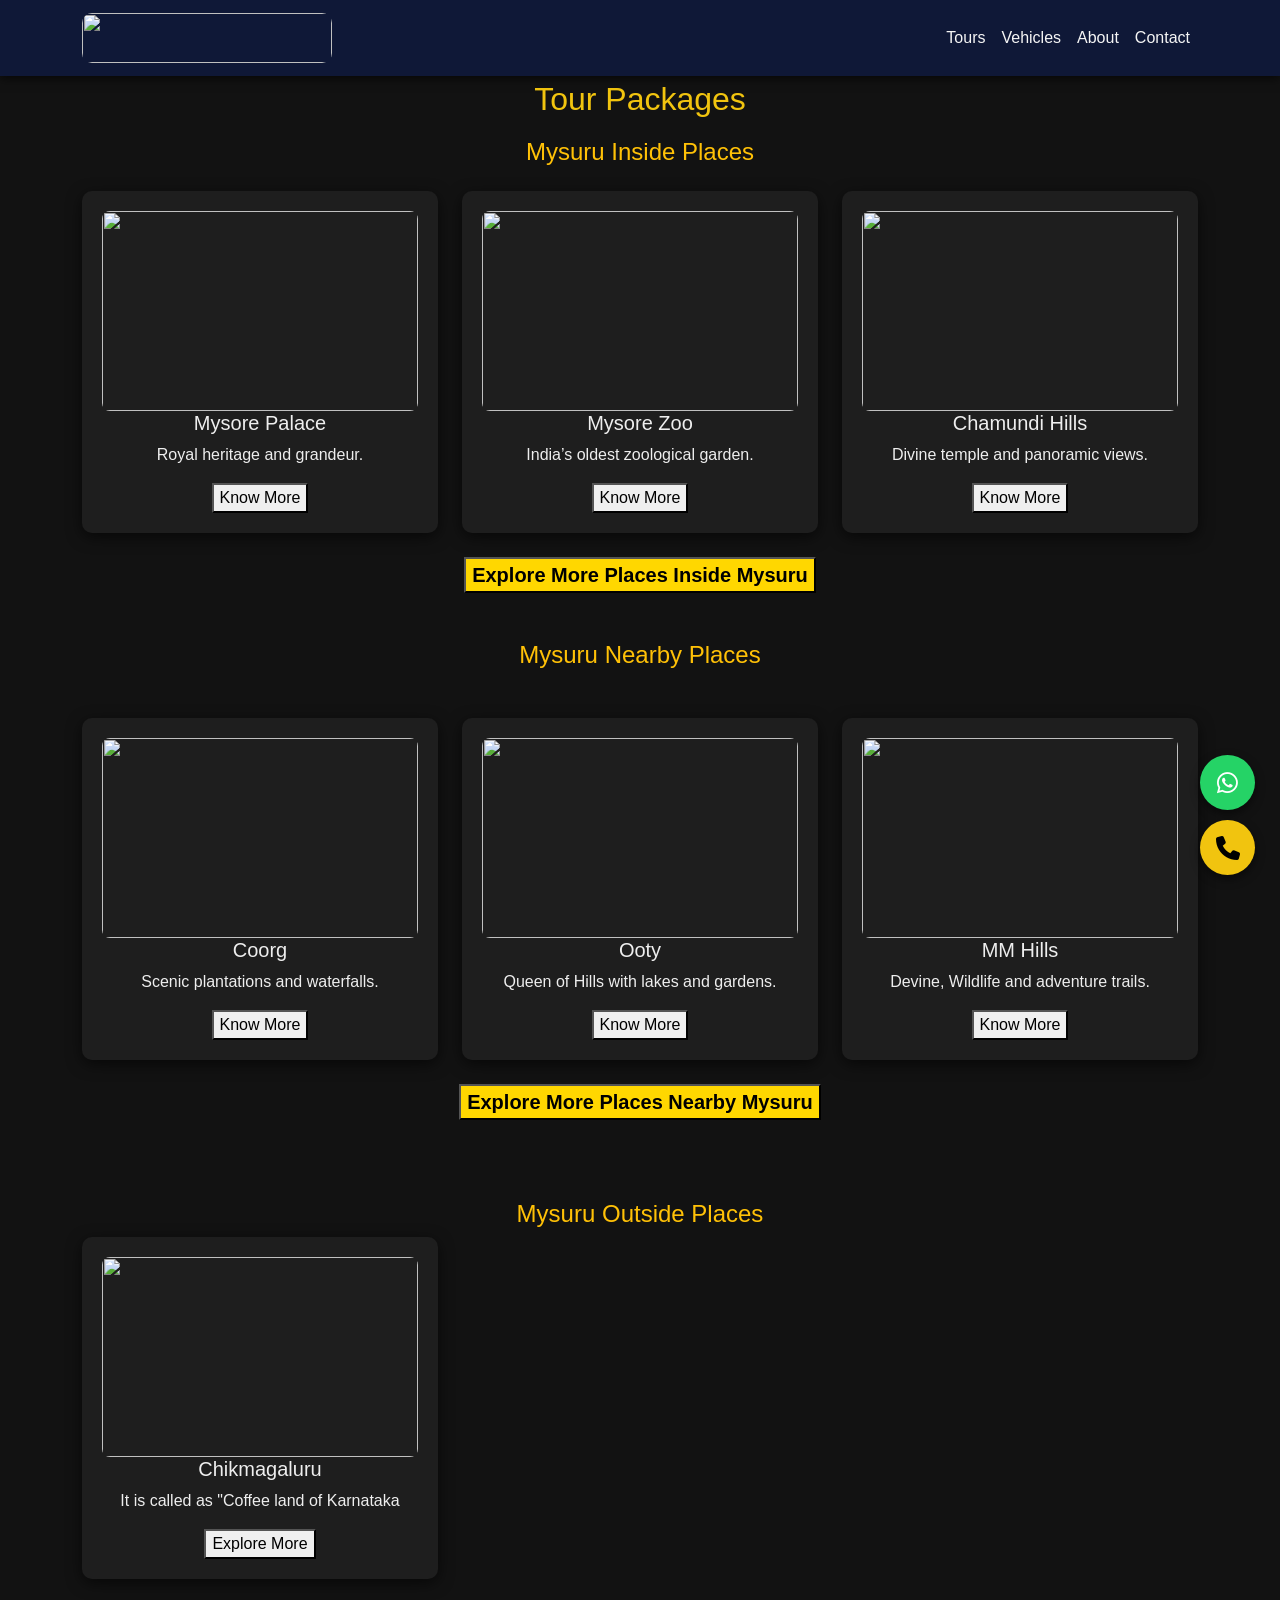
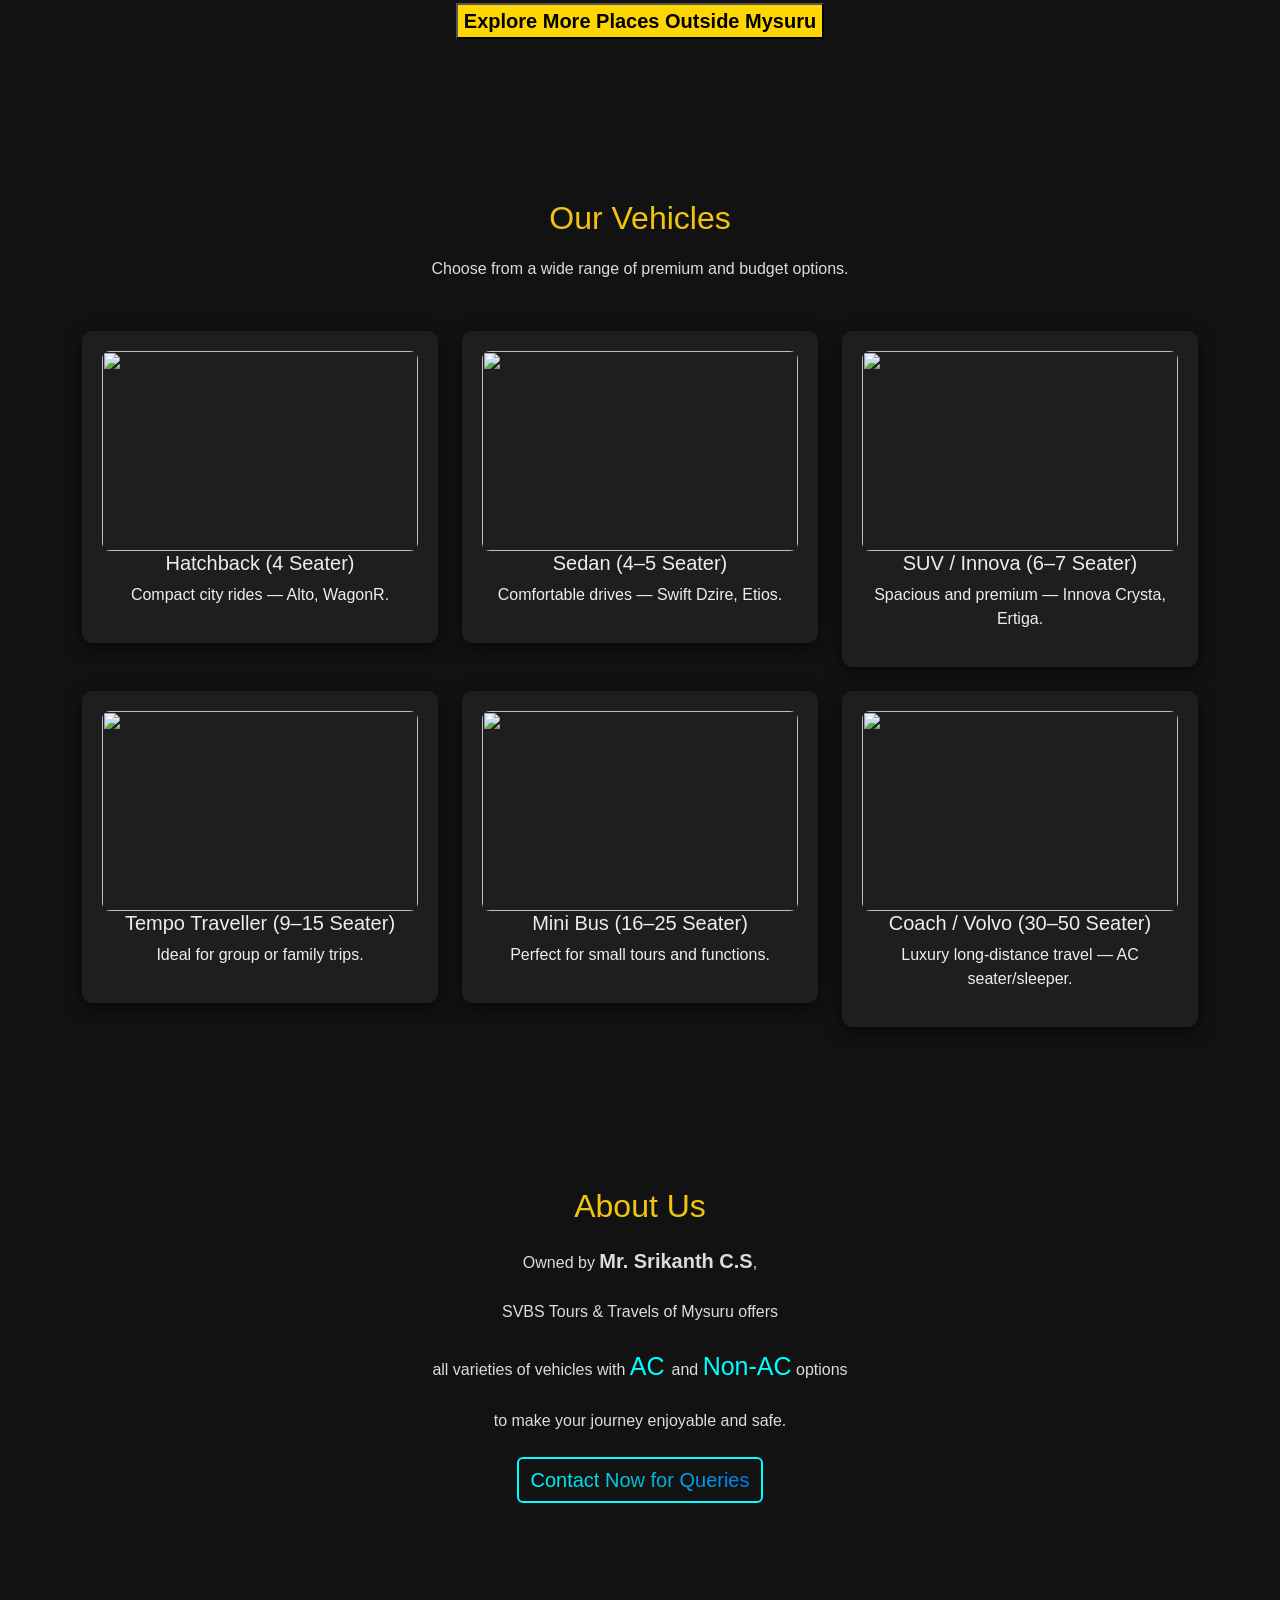
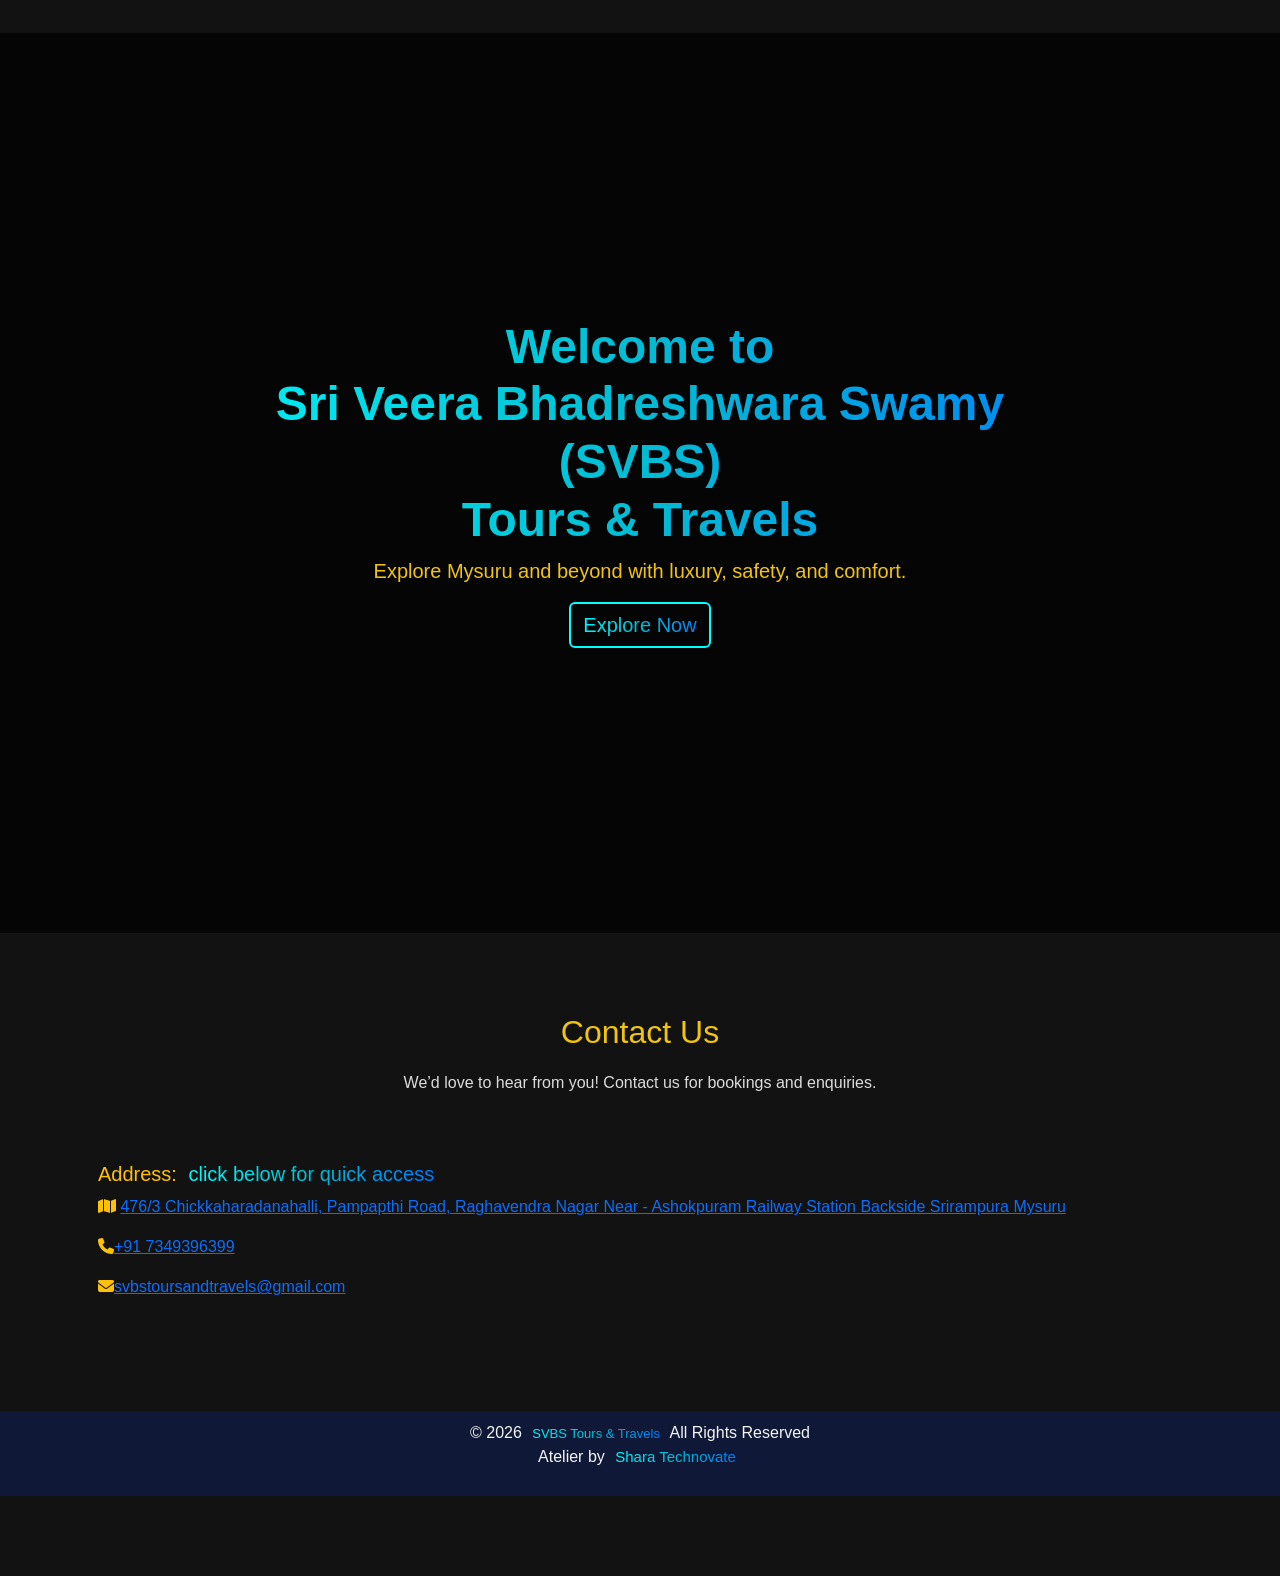
==== commit e255ecbc: "modified" ====
--- a/index.html
+++ b/index.html
@@ -311,7 +311,7 @@
           </script>
         </div>
         <div class="explore">
-          <a href="./mysuru-outside-places.html" target="_blank"><button>Explore More Places Nearby Mysuru</button></a>
+          <a href="./Chikkamagaluru.html" target="_blank"><button>Explore More Places Outside Mysuru</button></a>
       </div>
   </section>
 
